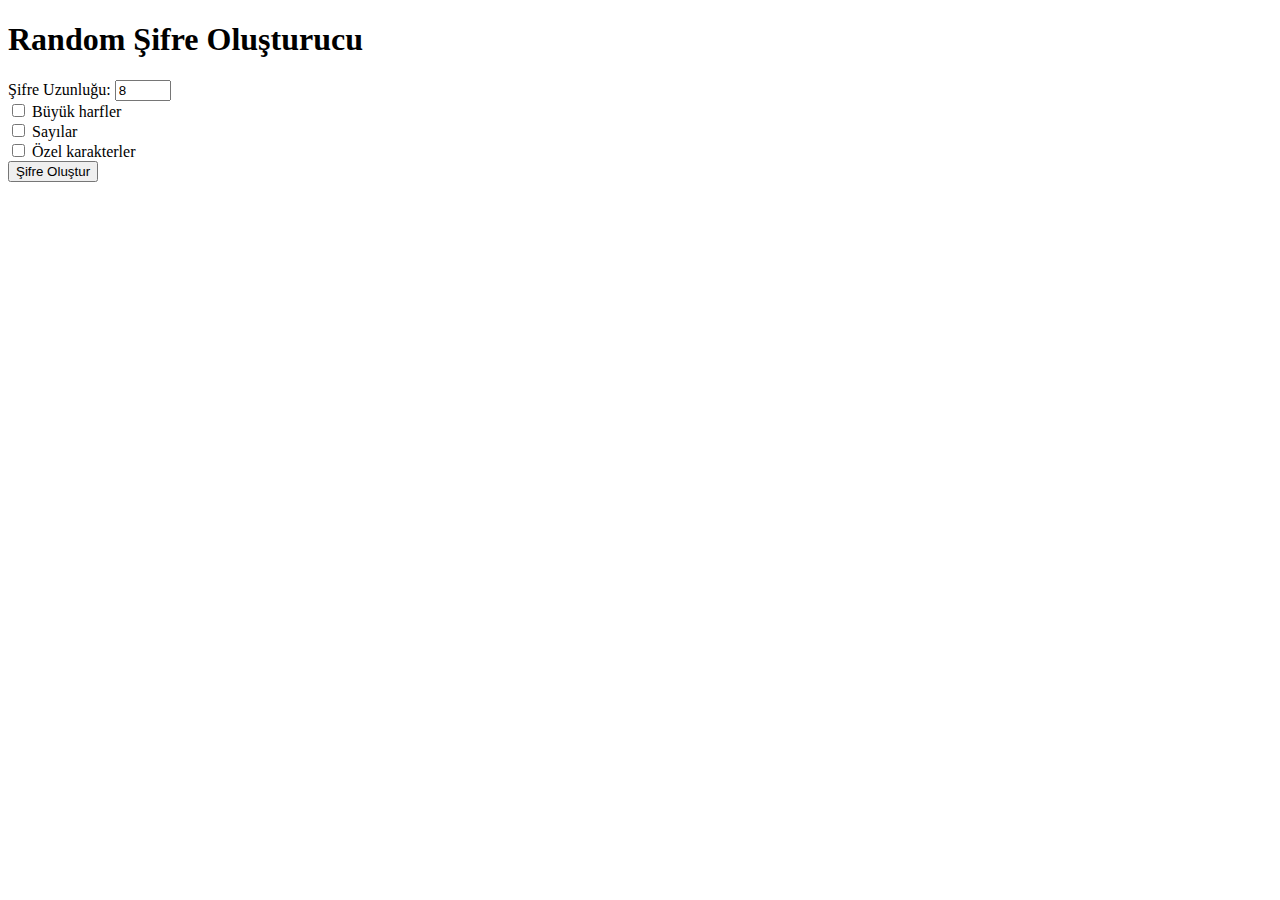
==== PWGenerator/index.html @ 68d92bae "Create index.html" ====
<!DOCTYPE html>
<html>

<head>
  <title>Random Şifre Oluşturucu</title>
  <link rel="stylesheet" type="text/css" href="style.css">
  <script src="script.js"></script>
</head>

<body>
  <div class="container">
    <h1>Random Şifre Oluşturucu</h1>
    <form>
      <label for="length">Şifre Uzunluğu:</label>
      <input type="number" min="4" max="20" id="length" name="length" value="8">
      <br>
      <input type="checkbox" id="uppercase" name="uppercase" value="uppercase">
      <label for="uppercase">Büyük harfler</label>
      <br>
      <input type="checkbox" id="numbers" name="numbers" value="numbers">
      <label for="numbers">Sayılar</label>
      <br>
      <input type="checkbox" id="special" name="special" value="special">
      <label for="special">Özel karakterler</label>
      <br>
      <button type="button" onclick="generatePassword()">Şifre Oluştur</button>
    </form>
    <p id="password"></p>
  </div>
</body>

</html>
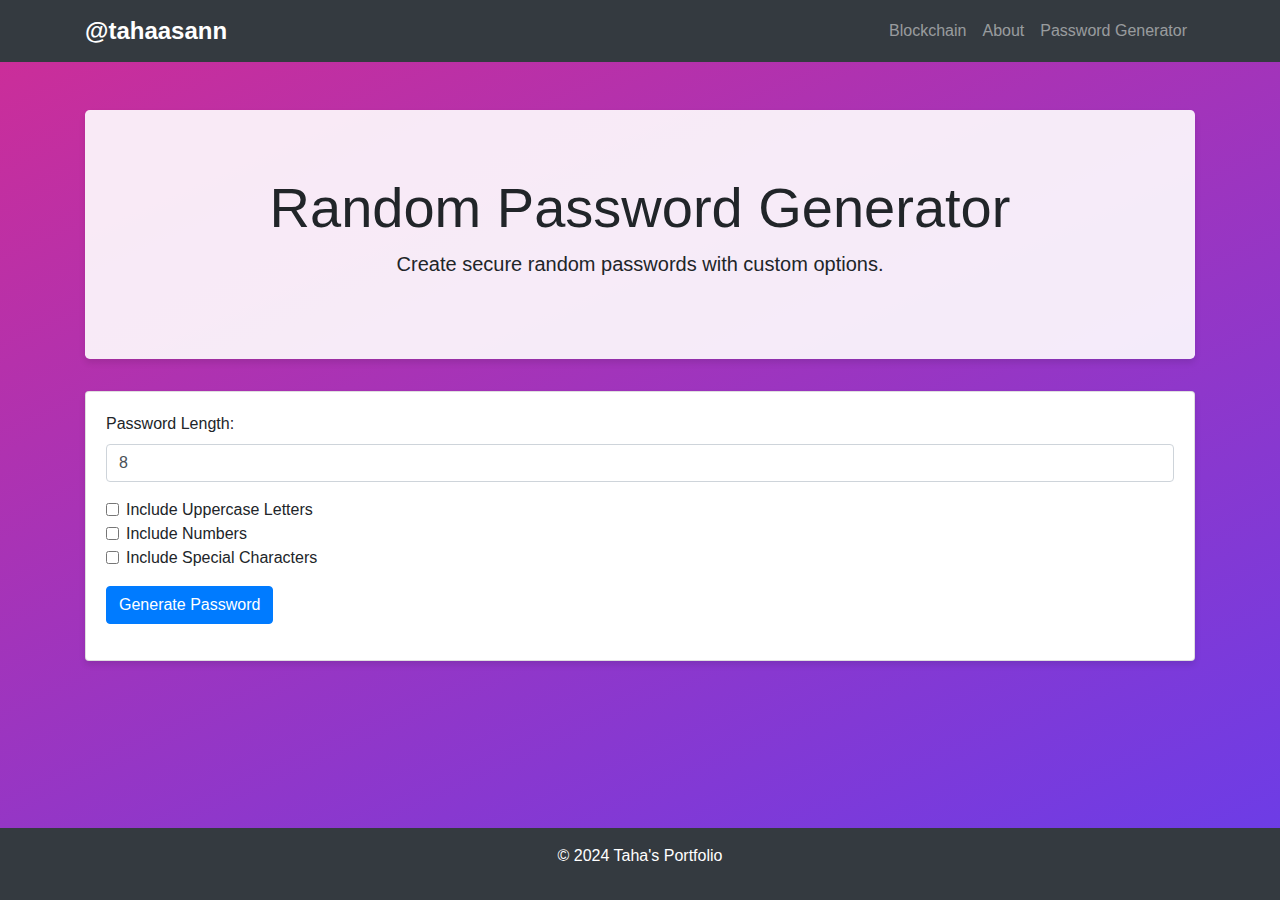
==== commit 7f24e804: "New Design For My Site" ====
--- a/PWGenerator/index.html
+++ b/PWGenerator/index.html
@@ -1,32 +1,73 @@
 <!DOCTYPE html>
-<html>
+<html lang="en">
+<head>
+    <meta charset="UTF-8">
+    <meta name="viewport" content="width=device-width, initial-scale=1.0">
+    <title>Password Generator</title>
+    <link rel="stylesheet" href="../css/bootstrap.min.css">
+    <link rel="stylesheet" href="../css/style.css">
+</head>
+<body>
+    <header class="navbar navbar-expand-lg navbar-dark bg-dark">
+        <div class="container">
+            <a class="navbar-brand" href="../index.html">@tahaasann</a>
+            <button class="navbar-toggler" type="button" data-toggle="collapse" data-target="#navbarNav" aria-controls="navbarNav" aria-expanded="false" aria-label="Toggle navigation">
+                <span class="navbar-toggler-icon"></span>
+            </button>
+            <div class="collapse navbar-collapse" id="navbarNav">
+                <ul class="navbar-nav ml-auto">
+                    <li class="nav-item">
+                        <a class="nav-link" href="../html/blockchain.html">Blockchain</a>
+                    </li>
+                    <li class="nav-item">
+                        <a class="nav-link" href="/about.html">About</a>
+                    </li>
+                    <li class="nav-item">
+                        <a class="nav-link" href="./PWGenerator/index.html">Password Generator</a>
+                    </li>
+                </ul>
+            </div>
+        </div>
+    </header>
 
-<head>
-  <title>Random Şifre Oluşturucu</title>
-  <link rel="stylesheet" type="text/css" href="style.css">
-  <script src="script.js"></script>
-</head>
+    <main class="container mt-5">
+        <div class="jumbotron text-center">
+            <h1 class="display-4">Random Password Generator</h1>
+            <p class="lead">Create secure random passwords with custom options.</p>
+        </div>
 
-<body>
-  <div class="container">
-    <h1>Random Şifre Oluşturucu</h1>
-    <form>
-      <label for="length">Şifre Uzunluğu:</label>
-      <input type="number" min="4" max="20" id="length" name="length" value="8">
-      <br>
-      <input type="checkbox" id="uppercase" name="uppercase" value="uppercase">
-      <label for="uppercase">Büyük harfler</label>
-      <br>
-      <input type="checkbox" id="numbers" name="numbers" value="numbers">
-      <label for="numbers">Sayılar</label>
-      <br>
-      <input type="checkbox" id="special" name="special" value="special">
-      <label for="special">Özel karakterler</label>
-      <br>
-      <button type="button" onclick="generatePassword()">Şifre Oluştur</button>
-    </form>
-    <p id="password"></p>
-  </div>
+        <div class="card">
+            <div class="card-body">
+                <form>
+                    <div class="form-group">
+                        <label for="length">Password Length:</label>
+                        <input type="number" class="form-control" id="length" name="length" min="4" max="20" value="8">
+                    </div>
+                    <div class="form-check">
+                        <input type="checkbox" class="form-check-input" id="uppercase" name="uppercase">
+                        <label class="form-check-label" for="uppercase">Include Uppercase Letters</label>
+                    </div>
+                    <div class="form-check">
+                        <input type="checkbox" class="form-check-input" id="numbers" name="numbers">
+                        <label class="form-check-label" for="numbers">Include Numbers</label>
+                    </div>
+                    <div class="form-check">
+                        <input type="checkbox" class="form-check-input" id="special" name="special">
+                        <label class="form-check-label" for="special">Include Special Characters</label>
+                    </div>
+                    <button type="button" class="btn btn-primary mt-3" onclick="generatePassword()">Generate Password</button>
+                </form>
+                <p id="password" class="mt-3"></p>
+            </div>
+        </div>
+    </main>
+
+    <footer class="bg-dark text-white text-center py-3">
+        <p>&copy; 2024 Taha's Portfolio</p>
+    </footer>
+
+    <script src="script.js"></script>
+    <script src="https://code.jquery.com/jquery-3.6.0.min.js"></script>
+    <script src="https://stackpath.bootstrapcdn.com/bootstrap/4.5.2/js/bootstrap.bundle.min.js"></script>
 </body>
-
 </html>
--- a/css/style.css
+++ b/css/style.css
@@ -0,0 +1,37 @@
+body {
+  font-family: 'Roboto', sans-serif;
+  background: linear-gradient(336deg, rgba(104,61,234,1) 0%, rgba(207,45,150,1) 100%);
+  margin: 0;
+  padding: 0;
+  display: flex;
+  flex-direction: column;
+  min-height: 100vh;
+}
+
+main {
+  flex: 1;
+}
+
+.jumbotron {
+  background-color: rgba(255, 255, 255, 0.9);
+  box-shadow: 0 4px 6px rgba(0, 0, 0, 0.1);
+}
+
+.card {
+  box-shadow: 0 4px 6px rgba(0, 0, 0, 0.1);
+}
+
+.navbar-brand {
+  font-size: 1.5rem;
+  font-weight: bold;
+}
+
+footer {
+  background-color: #343a40;
+  color: white;
+  text-align: center;
+  padding: 1rem 0;
+  position: fixed;
+  width: 100%;
+  bottom: 0;
+}
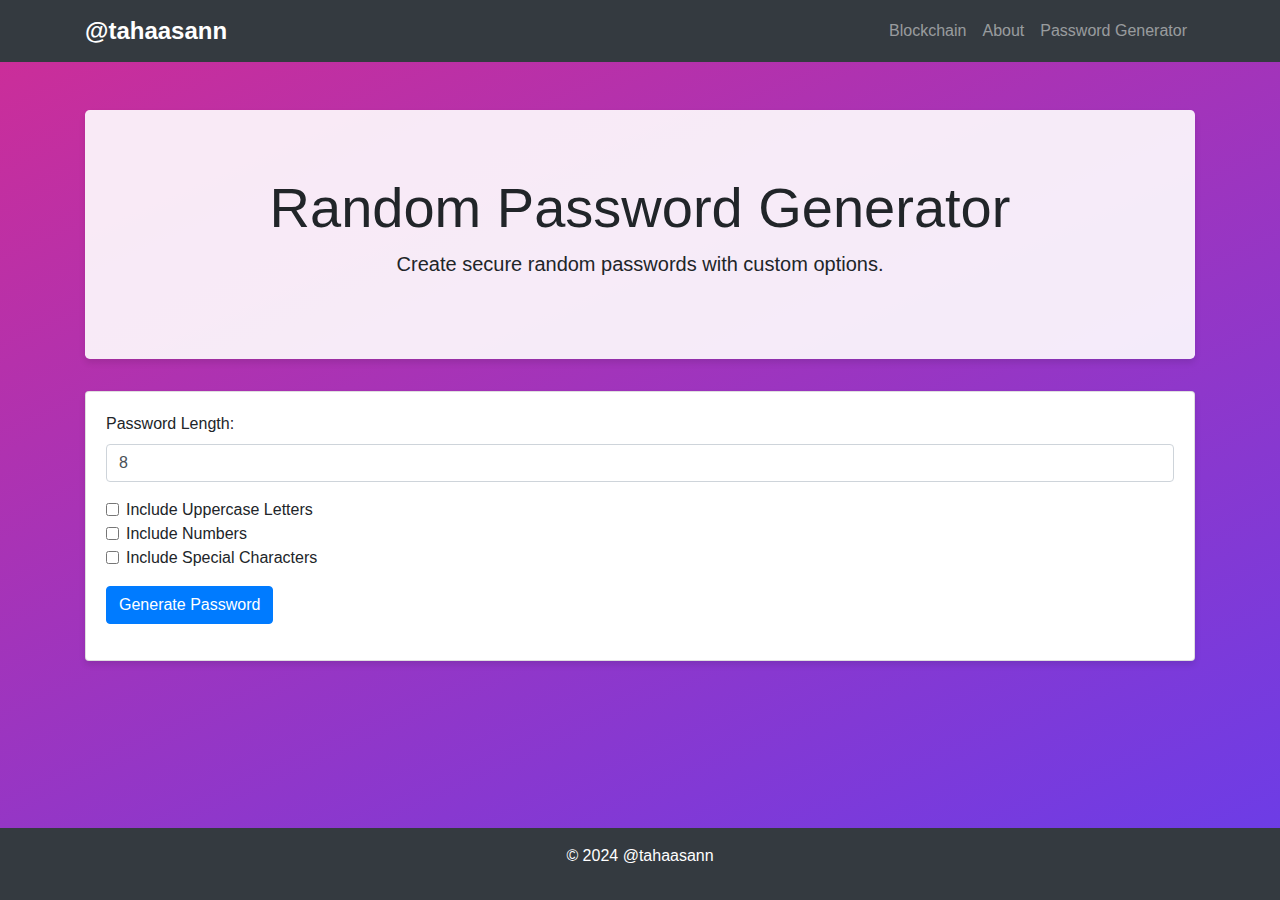
==== commit 1ed6260f: "I designed my new Website" ====
--- a/PWGenerator/index.html
+++ b/PWGenerator/index.html
@@ -20,7 +20,7 @@
                         <a class="nav-link" href="../html/blockchain.html">Blockchain</a>
                     </li>
                     <li class="nav-item">
-                        <a class="nav-link" href="/about.html">About</a>
+                        <a class="nav-link" href="../about/about.html">About</a>
                     </li>
                     <li class="nav-item">
                         <a class="nav-link" href="./PWGenerator/index.html">Password Generator</a>
@@ -63,7 +63,7 @@
     </main>
 
     <footer class="bg-dark text-white text-center py-3">
-        <p>&copy; 2024 Taha's Portfolio</p>
+        <p>&copy; 2024 @tahaasann</p>
     </footer>
 
     <script src="script.js"></script>
